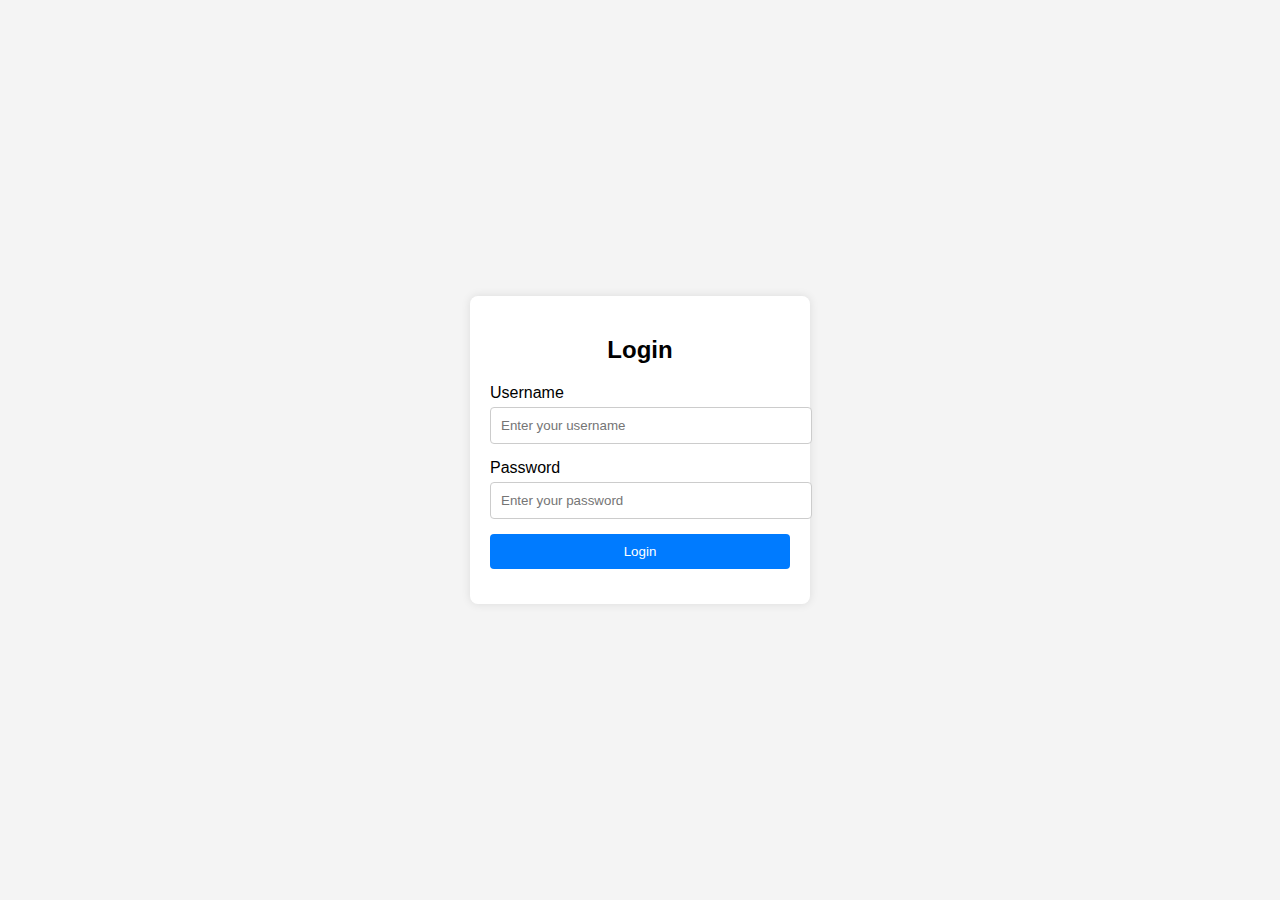
==== login.html @ 0f579eb0 "udpated" ====
<!DOCTYPE html>
<html lang="en">
<head>
    <meta charset="UTF-8">
    <meta name="viewport" content="width=device-width, initial-scale=1.0">
    <title>Login Page</title>
    <style>
        body {
            font-family: Arial, sans-serif;
            background-color: #f4f4f4;
            margin: 0;
            padding: 0;
            display: flex;
            justify-content: center;
            align-items: center;
            height: 100vh;
        }

        .login-container {
            background: #fff;
            border-radius: 8px;
            box-shadow: 0 0 10px rgba(0, 0, 0, 0.1);
            padding: 20px;
            width: 300px;
        }

        .login-container h2 {
            text-align: center;
        }

        .login-form {
            margin-top: 20px;
        }

        .form-group {
            margin-bottom: 15px;
        }

        .form-group label {
            display: block;
            margin-bottom: 5px;
        }

        .form-group input {
            width: 100%;
            padding: 10px;
            border: 1px solid #ccc;
            border-radius: 4px;
        }

        .form-group button {
            background: #007BFF;
            color: #fff;
            border: none;
            border-radius: 4px;
            padding: 10px 15px;
            cursor: pointer;
            width: 100%;
        }
    </style>
</head>
<body>
    <div class="login-container">
        <h2>Login</h2>
        <form class="login-form" action="" method="post">
            <div class="form-group">
                <label for="username">Username</label>
                <input type="text" id="username" name="username" placeholder="Enter your username" required>
            </div>
            <div class="form-group">
                <label for="password">Password</label>
                <input type="password" id="password" name="password" placeholder="Enter your password" required>
            </div>
            <div class="form-group">
                <button type="submit">Login</button>
            </div>
        </form>
    </div>
</body>
</html>
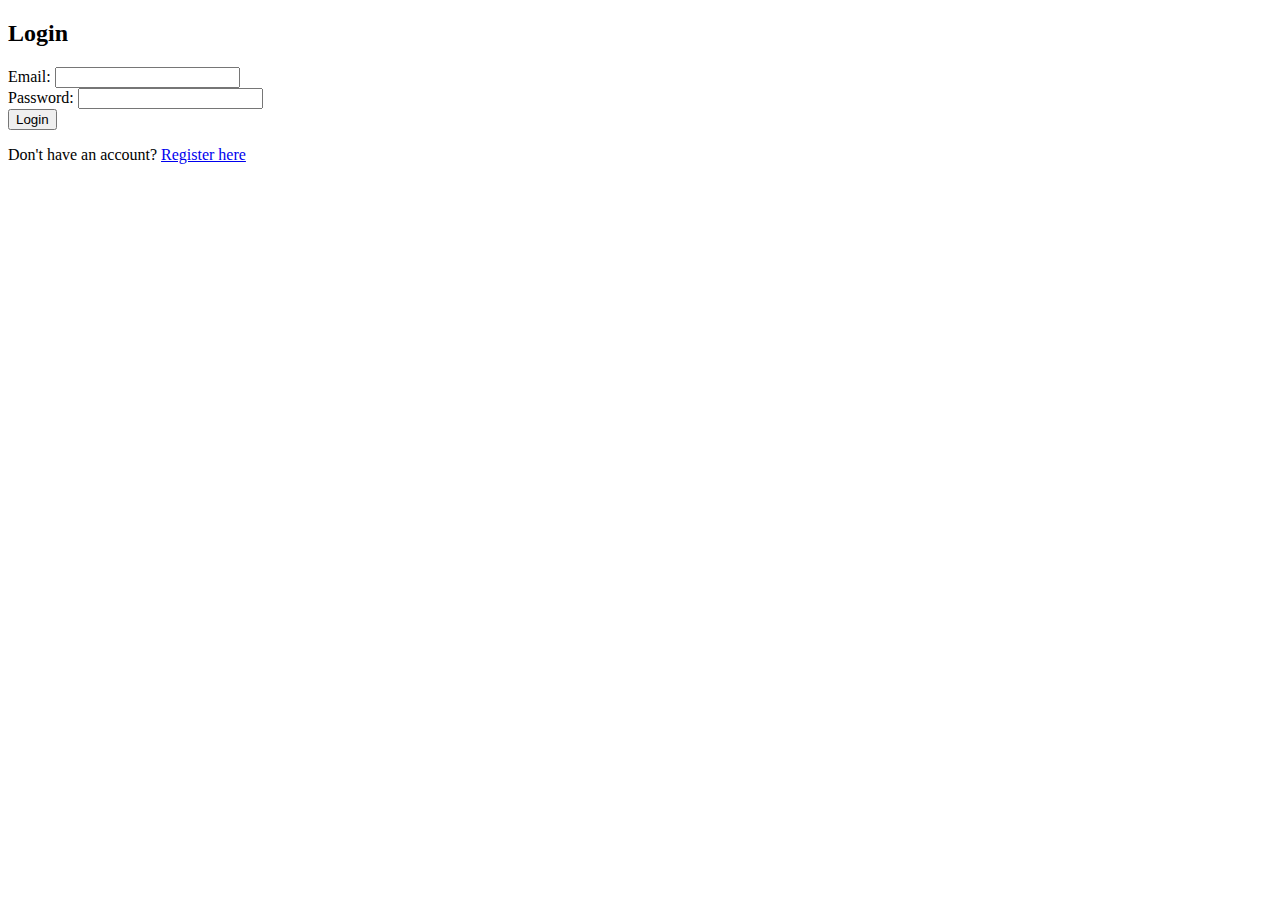
==== commit 0488f153: "updated" ====
--- a/login.html
+++ b/login.html
@@ -1,80 +1,23 @@
 <!DOCTYPE html>
-<html lang="en">
+<html>
 <head>
-    <meta charset="UTF-8">
-    <meta name="viewport" content="width=device-width, initial-scale=1.0">
     <title>Login Page</title>
-    <style>
-        body {
-            font-family: Arial, sans-serif;
-            background-color: #f4f4f4;
-            margin: 0;
-            padding: 0;
-            display: flex;
-            justify-content: center;
-            align-items: center;
-            height: 100vh;
-        }
+    <link rel="stylesheet" type="text/css" href="style.css">
+</head>
+<body class="login-page">
+    <div class="container">
+    <h2>Login</h2>
+    <form action="login1.php" method="post">
+        <label for="email">Email:</label>
+        <input type="email" name="email" required><br>
 
-        .login-container {
-            background: #fff;
-            border-radius: 8px;
-            box-shadow: 0 0 10px rgba(0, 0, 0, 0.1);
-            padding: 20px;
-            width: 300px;
-        }
+        <label for="password">Password:</label>
+        <input type="password" name "password" required><br>
 
-        .login-container h2 {
-            text-align: center;
-        }
+        <button type="submit">Login</button>
 
-        .login-form {
-            margin-top: 20px;
-        }
-
-        .form-group {
-            margin-bottom: 15px;
-        }
-
-        .form-group label {
-            display: block;
-            margin-bottom: 5px;
-        }
-
-        .form-group input {
-            width: 100%;
-            padding: 10px;
-            border: 1px solid #ccc;
-            border-radius: 4px;
-        }
-
-        .form-group button {
-            background: #007BFF;
-            color: #fff;
-            border: none;
-            border-radius: 4px;
-            padding: 10px 15px;
-            cursor: pointer;
-            width: 100%;
-        }
-    </style>
-</head>
-<body>
-    <div class="login-container">
-        <h2>Login</h2>
-        <form class="login-form" action="" method="post">
-            <div class="form-group">
-                <label for="username">Username</label>
-                <input type="text" id="username" name="username" placeholder="Enter your username" required>
-            </div>
-            <div class="form-group">
-                <label for="password">Password</label>
-                <input type="password" id="password" name="password" placeholder="Enter your password" required>
-            </div>
-            <div class="form-group">
-                <button type="submit">Login</button>
-            </div>
-        </form>
+        <p>Don't have an account? <a href="register.html">Register here</a></p>
+    </form>
     </div>
 </body>
-</html>
+</html>